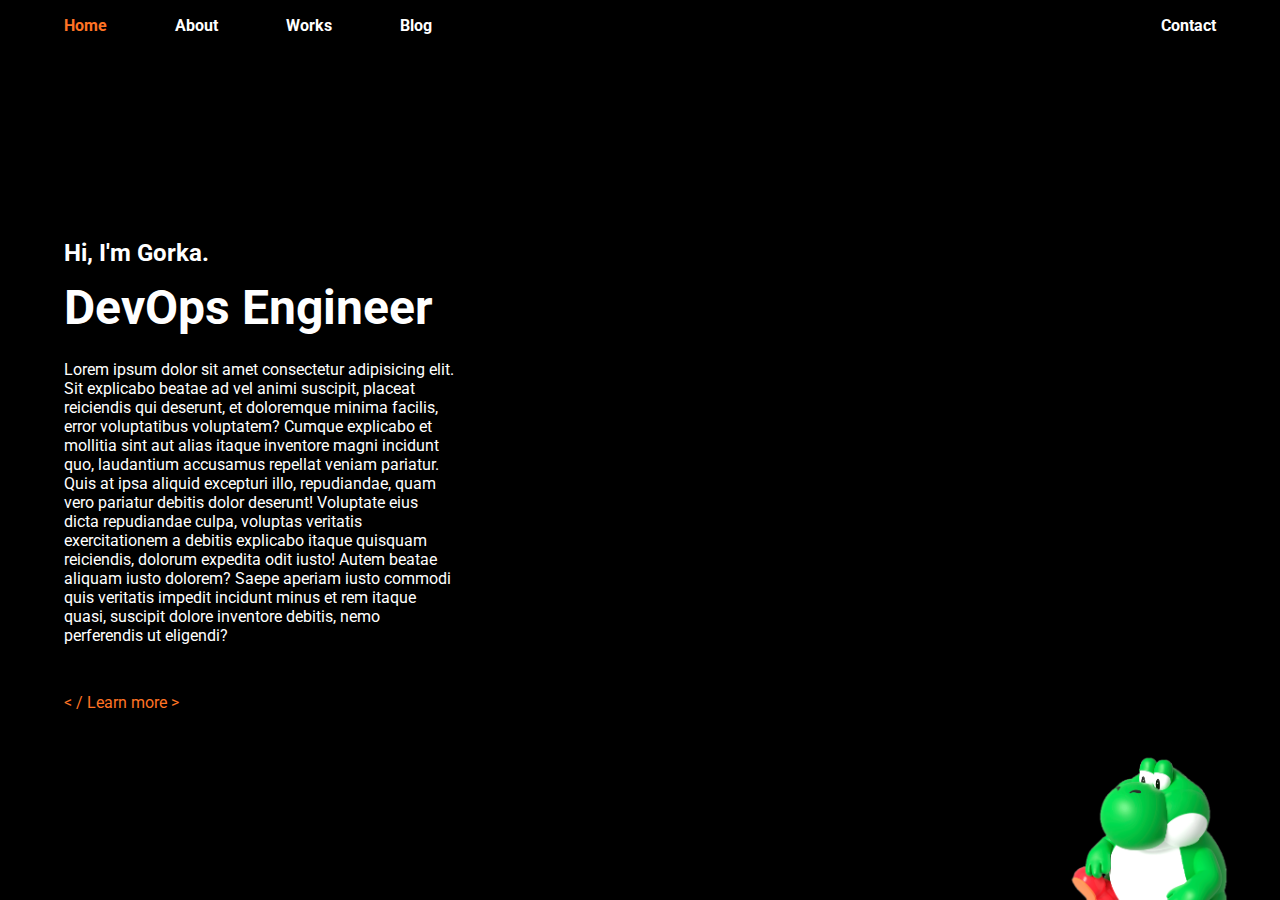
==== index.html @ 11749206 "first commit" ====
<!DOCTYPE html>
<html lang="en">
<head>
    <meta charset="UTF-8">
    <meta http-equiv="X-UA-Compatible" content="IE=edge">
    <meta name="viewport" content="width=device-width, initial-scale=1.0">
    <link rel="preconnect" href="https://fonts.googleapis.com">
    <link rel="preconnect" href="https://fonts.gstatic.com" crossorigin>
    <link href="https://fonts.googleapis.com/css2?family=Roboto:wght@100&display=swap" rel="stylesheet">   
    <link rel="stylesheet" href="css/nav.css">
    <link rel="stylesheet" href="css/home.css">
    <title>Gorka Lertxundi</title>
</head>
<body>
    <nav>
        <div class="left-menu">
            <a href="index.html">Home</a>
            <a href="">About</a>
            <a href="www/works.html">Works</a>
            <a href="">Blog</a>
        </div>
        <div class="right-menu">
            <a href="">Contact</a>
        </div>
    </nav>
    <section>
        <div class="description">
            <h2>Hi, I'm Gorka.</h2>
            <h1>DevOps Engineer</h1>
            <p>Lorem ipsum dolor sit amet consectetur adipisicing elit. Sit explicabo 
                beatae ad vel animi suscipit, placeat reiciendis qui deserunt, et 
                doloremque minima facilis, error voluptatibus voluptatem? Cumque explicabo 
                et mollitia sint aut alias itaque inventore magni incidunt quo, laudantium 
                accusamus repellat veniam pariatur. Quis at ipsa aliquid excepturi illo, 
                repudiandae, quam vero pariatur debitis dolor deserunt! Voluptate eius dicta 
                repudiandae culpa, voluptas veritatis exercitationem a debitis explicabo itaque 
                quisquam reiciendis, dolorum expedita odit iusto! Autem beatae aliquam iusto 
                dolorem? Saepe aperiam iusto commodi quis veritatis impedit incidunt minus et 
                rem itaque quasi, suscipit dolore inventore debitis, nemo perferendis ut eligendi?</p>
            <a href="">&lt / Learn more &gt</a>
        </div>
        <div class="description-logo">
            <img src="img/fat-yoshi-t.png" alt="profile-pic">
        </div>
    </section>
    
    
</body>
</html>
---- css/nav.css ----
:root {
    --orange: #FF7324;
}

* {
    margin: 0;
    padding: 0;
}

body {
    background-color: black;
    color: white;
    font-family: 'Roboto', sans-serif;
    height: 100vh;
    display: grid;
    grid-template-rows: auto 1fr;
}

nav {
    display: flex;
    justify-content: space-between;
    margin-top: 1em;
    margin-bottom: 1em;
    margin-left: 4em;
    margin-right: 4em;
    font-weight: bold;
}

nav a {
    text-decoration: none;
    color: white;
}

div.left-menu>a {
    margin-right: 4em;
}

div.left-menu>a:first-child {
    color: var(--orange);
}
---- css/home.css ----
nav {
    display: flex;
    justify-content: space-between;
    margin-top: 1em;
    margin-bottom: 1em;
    margin-left: 4em;
    margin-right: 4em;
    font-weight: bold;
}

nav a {
    text-decoration: none;
    color: white;
}

div.left-menu>a {
    margin-right: 4em;
}

div.left-menu>a:first-child {
    color: var(--orange);
}

section {
    display: flex;
    height: 100%;
}

div.description {
    margin-left: 4em;
    margin-right: 2em;
    display: flex;
    width: 50%;
    flex-direction: column;
    justify-content: center;
}

div.description h1 {
    font-size: 3em;
    margin-bottom: 0.5em;
}

div.description h2 {
    font-size: 1.5em;
    margin-bottom: 0.5em;
}

div.description p {
    font-size: 1em;
    margin-bottom: 3em;
}

div.description a {
    color: var(--orange);
    text-decoration: none;
}

div.description-logo {
    display: flex;
    justify-content: flex-end;
    align-items: flex-end;
    width: calc(100% - 2em);
    margin-right: 2em;
}

div.description-logo>img {
    width: 200px;
}
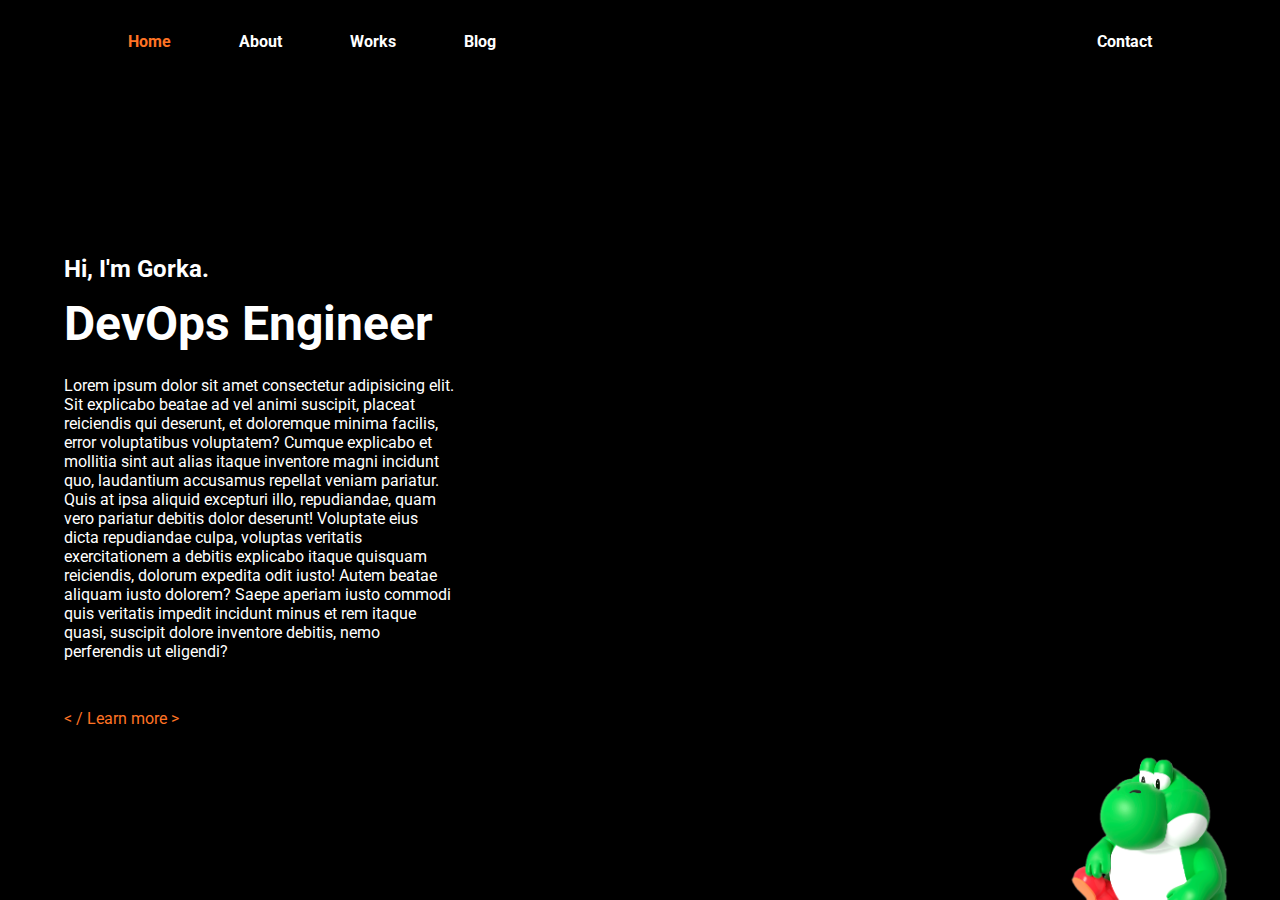
==== commit dbdd98e8: "index nav fixed" ====
--- a/index.html
+++ b/index.html
@@ -15,7 +15,7 @@
     <nav>
         <div class="left-menu">
             <a href="index.html">Home</a>
-            <a href="">About</a>
+            <a href="www/about.html">About</a>
             <a href="www/works.html">Works</a>
             <a href="">Blog</a>
         </div>
--- a/css/nav.css
+++ b/css/nav.css
@@ -19,11 +19,14 @@
 nav {
     display: flex;
     justify-content: space-between;
-    margin-top: 1em;
-    margin-bottom: 1em;
-    margin-left: 4em;
-    margin-right: 4em;
+    padding-top: 1em;
+    padding-bottom: 1em;
+    padding-left: 4em;
+    padding-right: 4em;
     font-weight: bold;
+    position: sticky;
+    top: 0;
+    background-color: black;
 }
 
 nav a {
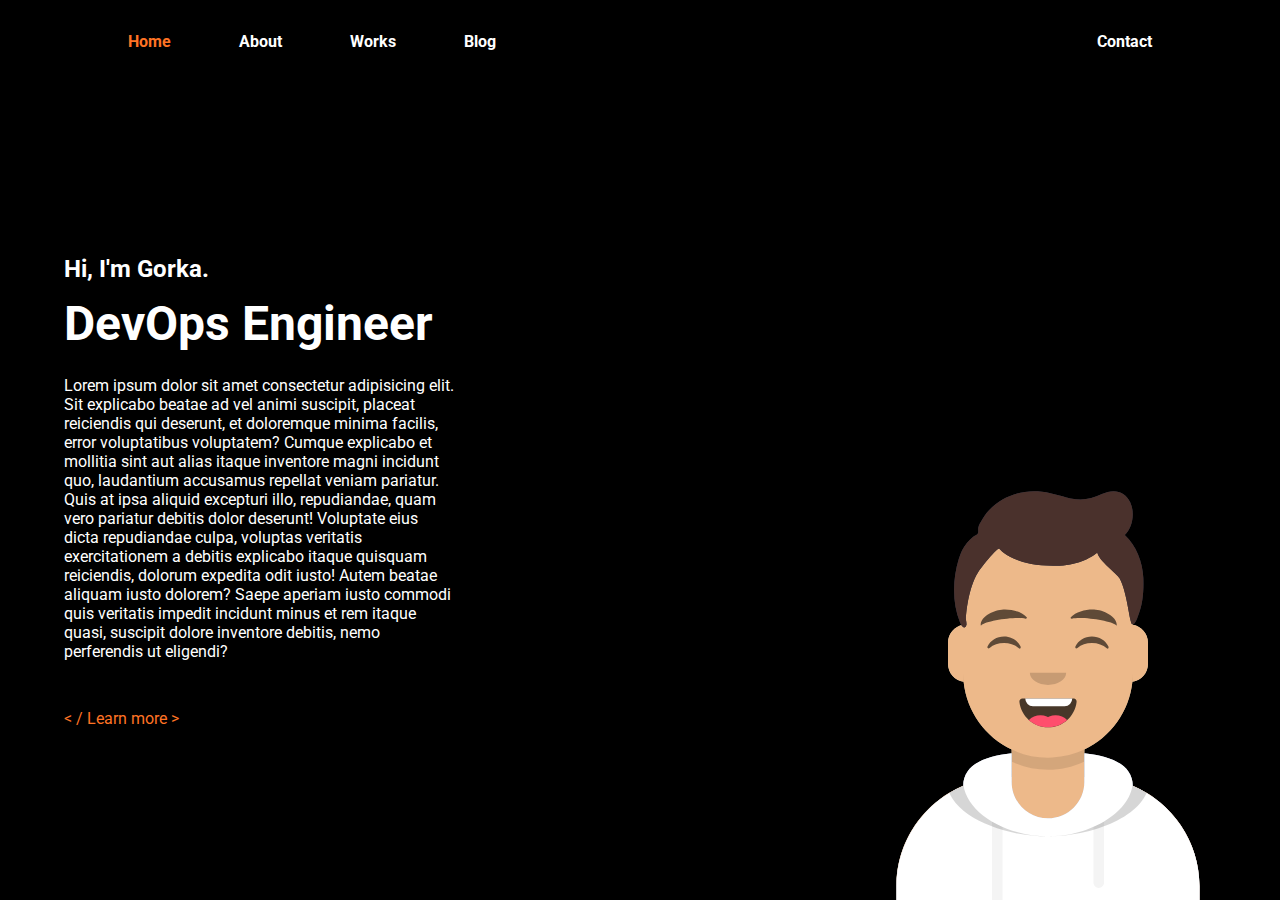
==== commit 3c588a90: "home personal picture updated" ====
--- a/index.html
+++ b/index.html
@@ -40,7 +40,7 @@
             <a href="">&lt / Learn more &gt</a>
         </div>
         <div class="description-logo">
-            <img src="img/fat-yoshi-t.png" alt="profile-pic">
+            <img src="img/gorka.svg" alt="profile-pic">
         </div>
     </section>
     
--- a/css/home.css
+++ b/css/home.css
@@ -64,5 +64,5 @@
 }
 
 div.description-logo>img {
-    width: 200px;
+    width: 400px;
 }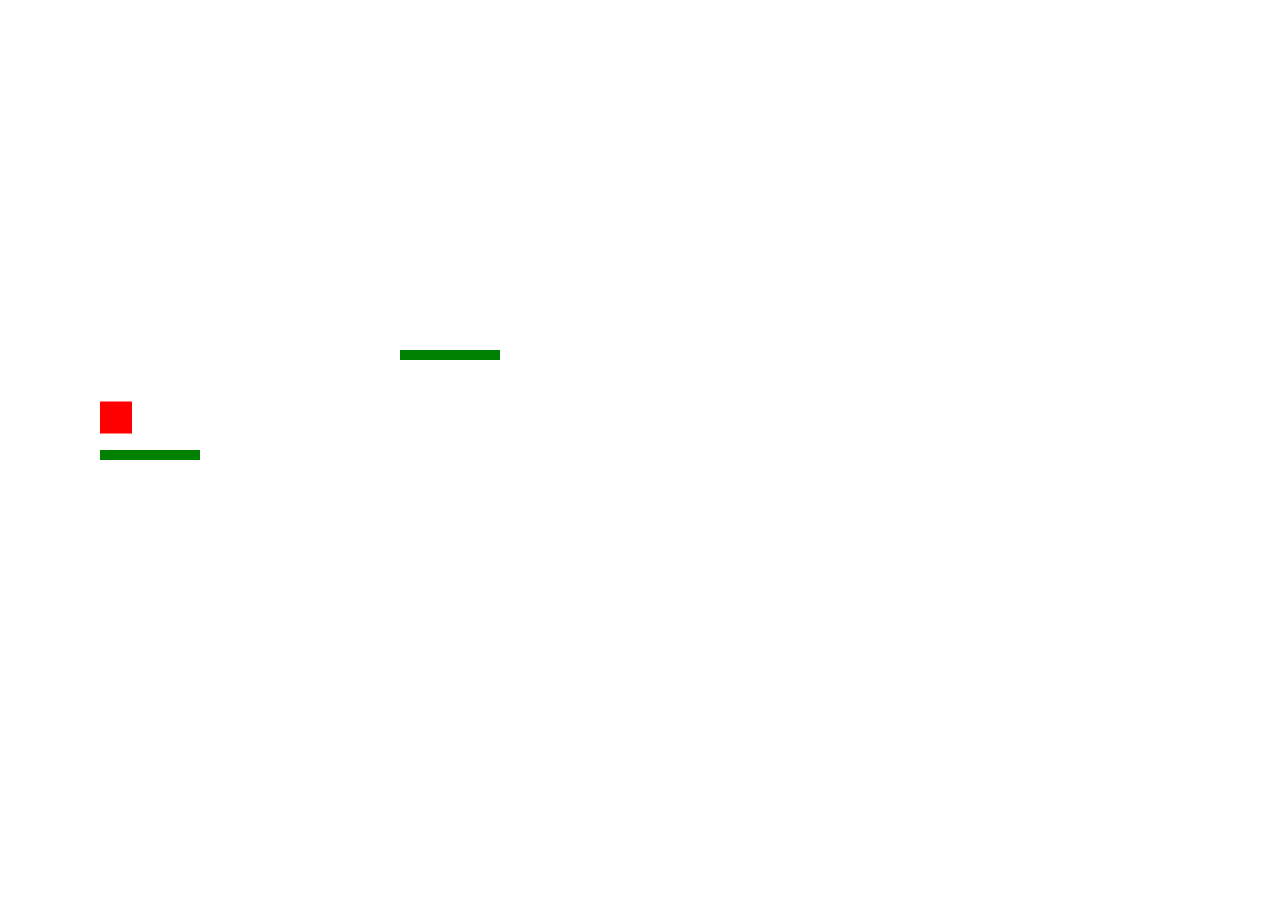
==== commit 7b225db7: "game movement with platforms" ====
--- a/index.html
+++ b/index.html
@@ -4,46 +4,11 @@
     <meta charset="UTF-8">
     <meta http-equiv="X-UA-Compatible" content="IE=edge">
     <meta name="viewport" content="width=device-width, initial-scale=1.0">
-    <link rel="preconnect" href="https://fonts.googleapis.com">
-    <link rel="preconnect" href="https://fonts.gstatic.com" crossorigin>
-    <link href="https://fonts.googleapis.com/css2?family=Roboto:wght@100&display=swap" rel="stylesheet">   
-    <link rel="stylesheet" href="css/nav.css">
-    <link rel="stylesheet" href="css/home.css">
+    <link rel="stylesheet" href="css/style.css">
     <title>Gorka Lertxundi</title>
 </head>
 <body>
-    <nav>
-        <div class="left-menu">
-            <a href="index.html">Home</a>
-            <a href="www/about.html">About</a>
-            <a href="www/works.html">Works</a>
-            <a href="">Blog</a>
-        </div>
-        <div class="right-menu">
-            <a href="">Contact</a>
-        </div>
-    </nav>
-    <section>
-        <div class="description">
-            <h2>Hi, I'm Gorka.</h2>
-            <h1>DevOps Engineer</h1>
-            <p>Lorem ipsum dolor sit amet consectetur adipisicing elit. Sit explicabo 
-                beatae ad vel animi suscipit, placeat reiciendis qui deserunt, et 
-                doloremque minima facilis, error voluptatibus voluptatem? Cumque explicabo 
-                et mollitia sint aut alias itaque inventore magni incidunt quo, laudantium 
-                accusamus repellat veniam pariatur. Quis at ipsa aliquid excepturi illo, 
-                repudiandae, quam vero pariatur debitis dolor deserunt! Voluptate eius dicta 
-                repudiandae culpa, voluptas veritatis exercitationem a debitis explicabo itaque 
-                quisquam reiciendis, dolorum expedita odit iusto! Autem beatae aliquam iusto 
-                dolorem? Saepe aperiam iusto commodi quis veritatis impedit incidunt minus et 
-                rem itaque quasi, suscipit dolore inventore debitis, nemo perferendis ut eligendi?</p>
-            <a href="">&lt / Learn more &gt</a>
-        </div>
-        <div class="description-logo">
-            <img src="img/gorka.svg" alt="profile-pic">
-        </div>
-    </section>
-    
-    
+    <canvas></canvas>
 </body>
+<script src="js/index.js"></script>
 </html>--- a/css/style.css
+++ b/css/style.css
@@ -0,0 +1,3 @@
+body {
+    margin: 0;
+}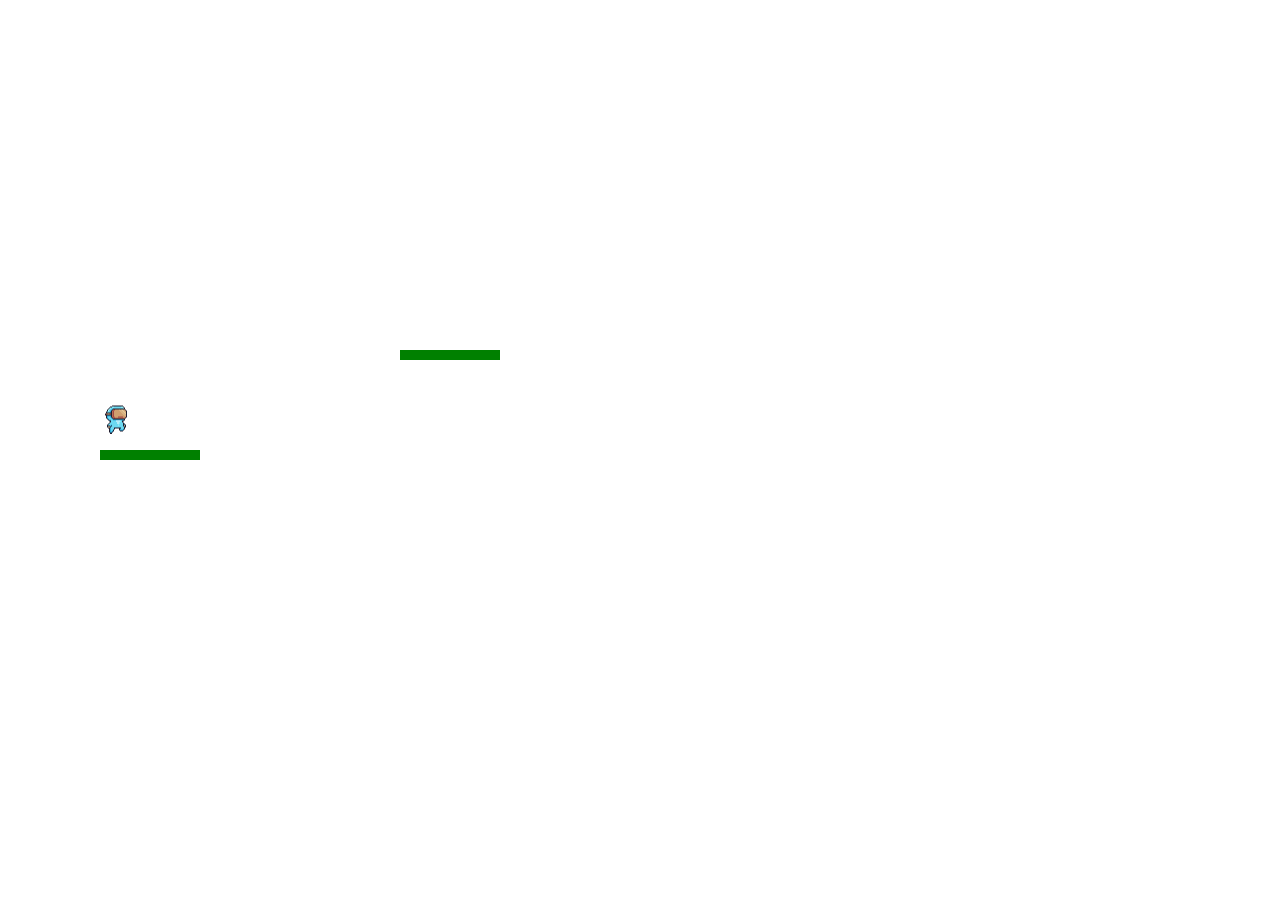
==== commit 59c130ff: "player asset" ====
--- a/index.html
+++ b/index.html
@@ -10,5 +10,5 @@
 <body>
     <canvas></canvas>
 </body>
-<script src="js/index.js"></script>
+<script src="js/index.js" type="module"></script>
 </html>